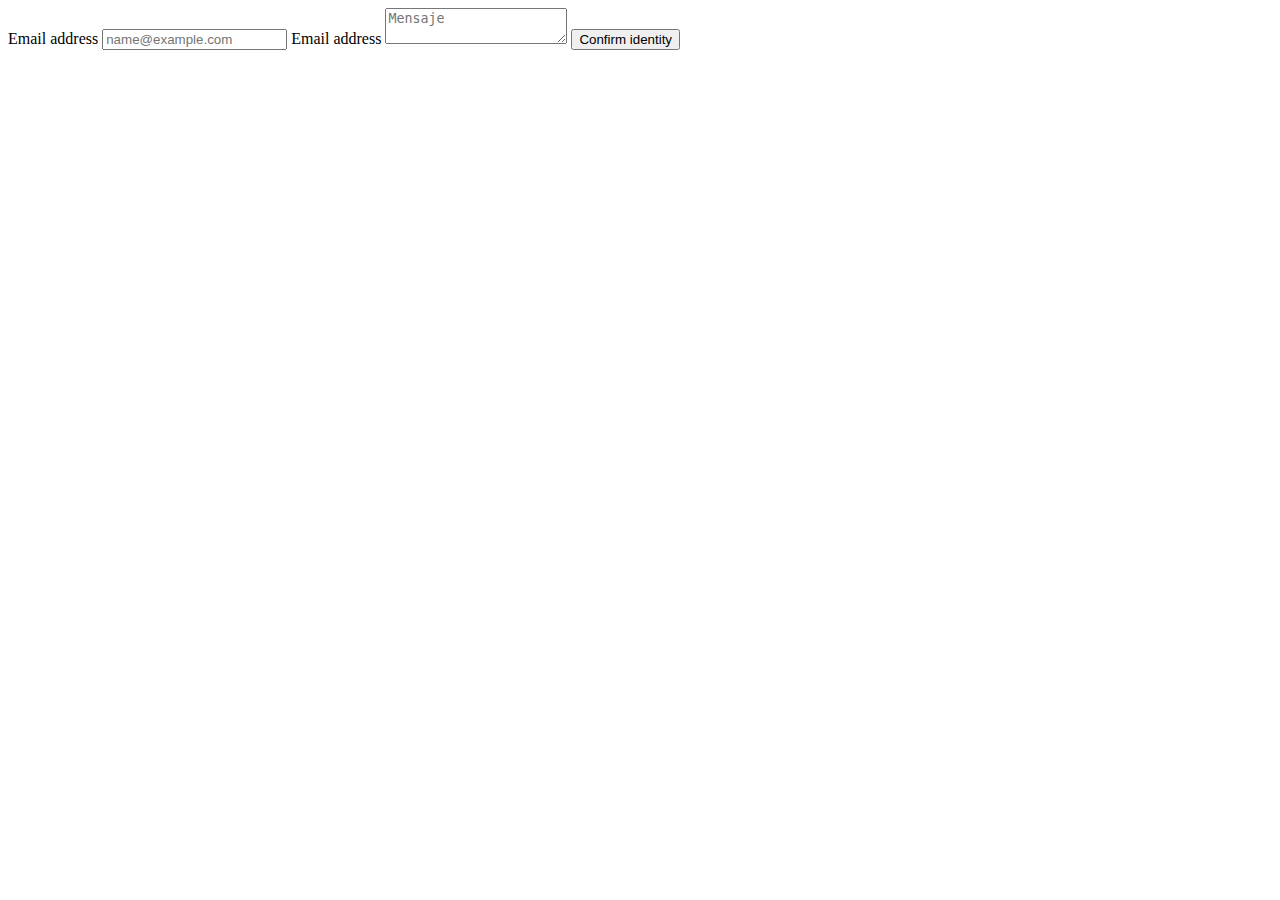
==== index.html @ 5fa2a18c "Add files via upload" ====
<!DOCTYPE html>
<html lang="en">
<head>
    <meta charset="UTF-8">
    <meta name="viewport" content="width=device-width, initial-scale=1.0">
    <title>Document</title>
</head>
<body>
    <form action="envia.php" method="POST"> 
        <label for="">Email address</label>
        <input type="email" class="name" id="name" placeholder="name@example.com">
        <label for="">Email address</label>
        <textarea type="text" class="message" id="message" placeholder="Mensaje"></textarea>
        <button type="submit" class="btn btn-primary mb-2">Confirm identity</button>
    </form>
</body>
</html>
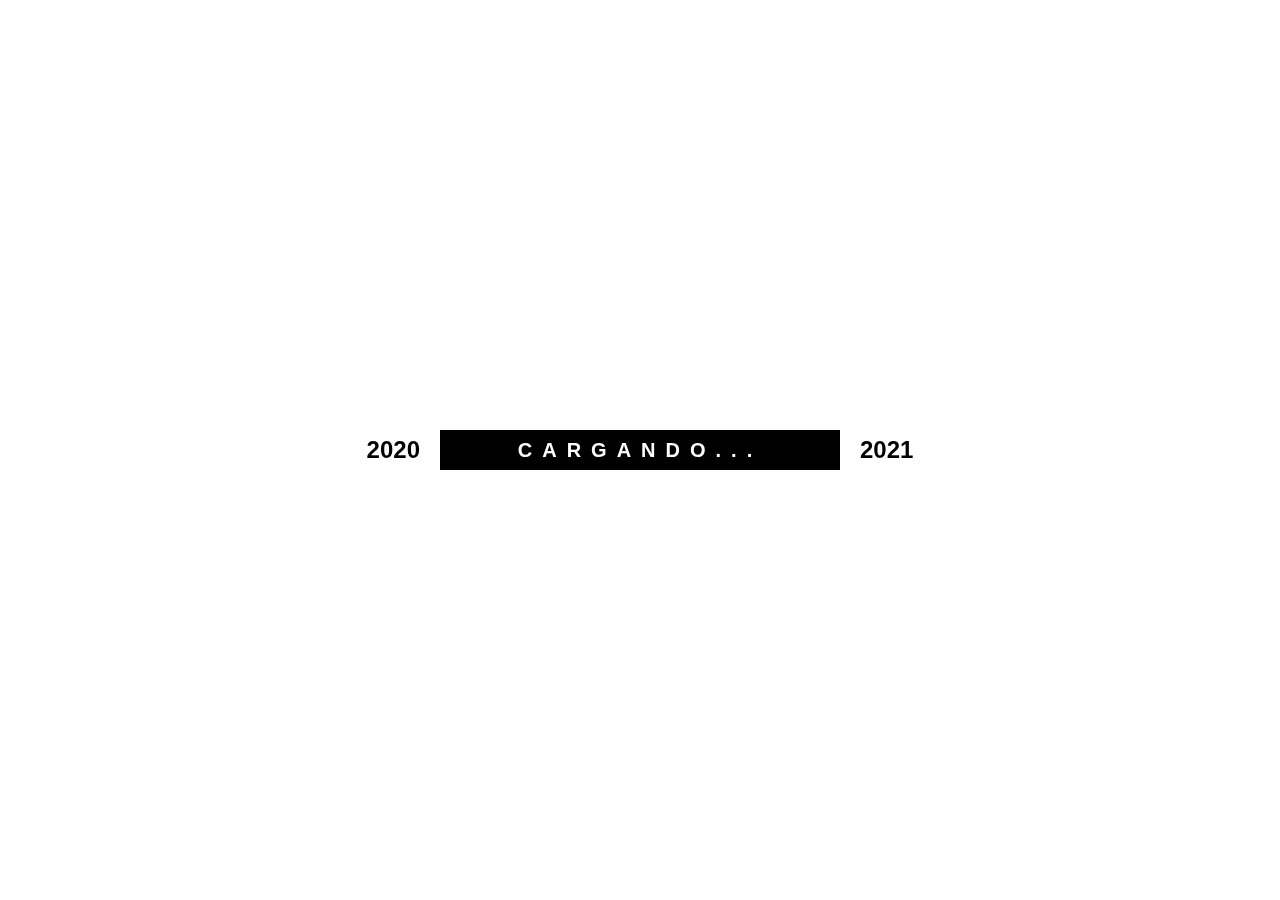
==== commit 0839ae6a: "Add files via upload" ====
--- a/index.html
+++ b/index.html
@@ -4,14 +4,19 @@
     <meta charset="UTF-8">
     <meta name="viewport" content="width=device-width, initial-scale=1.0">
     <title>Document</title>
+    <link rel="stylesheet" href="style.css">
 </head>
 <body>
-    <form action="envia.php" method="POST"> 
-        <label for="">Email address</label>
-        <input type="email" class="name" id="name" placeholder="name@example.com">
-        <label for="">Email address</label>
-        <textarea type="text" class="message" id="message" placeholder="Mensaje"></textarea>
-        <button type="submit" class="btn btn-primary mb-2">Confirm identity</button>
-    </form>
+      <div class="loading">
+        <h2>2020</h2>
+        <div class="bar"></div>
+        <h2>2021</h2>
+      </div> 
+       <div class="center">
+           <div><h2>Feliz Año Nuevo</h2></div>
+           <div></div>
+           <div><h2>2021</h2></div>
+           <div></div>
+       </div>
 </body>
 </html>--- a/style.css
+++ b/style.css
@@ -0,0 +1,204 @@
+body{
+    margin: 0;
+    padding: 0;
+    display: flex;
+    justify-content: center;
+    align-items: center;
+    height: 100vh;
+    overflow: hidden;
+    font-family: 'Poppins', sans-serif;
+}
+
+.center {
+    position: relative;
+    width: 400px;
+}
+
+.center div {
+    position: relative;
+    height: 100px;
+    margin: -30px 0;
+    z-index: 2;
+    transform: skewY(-5deg);
+    display: flex;
+    justify-content: center;
+    align-items: center;
+}
+
+.center div:nth-child(2),
+.center div:nth-child(4) {
+    transform: skewY(14.5deg);
+    z-index: 1;
+}
+
+.center div:nth-child(4) {
+    transform: skewY(25deg);
+    transform-origin: left;
+    top: -52px;
+}
+
+.center div:before {
+    content: '';
+    position: absolute;
+    width: 100%;
+    height: 100%;
+}
+
+.center div:nth-child(1):before,
+.center div:nth-child(3):before {
+    background: linear-gradient(-160deg, #ff0058, #673ab7);
+    transform: scaleX(0);
+}
+
+.center div:nth-child(2):before,
+.center div:nth-child(4):before {
+    background: linear-gradient(-20deg, #ff0058, #38009c);
+    transform: scaleX(0);
+}
+
+.center div:nth-child(1):before {
+    animation: animate 1s linear forwards;
+    transform-origin: right;
+    animation-delay: 12s;
+
+}
+.center div:nth-child(2):before {
+    animation: animate 1s linear forwards;
+    transform-origin: left;
+    animation-delay: 13s;
+}
+
+.center div:nth-child(3):before {
+    animation: animate 1s linear forwards;
+    transform-origin: right;
+    animation-delay: 14s;
+}
+
+.center div:nth-child(4):before {
+    animation: animate 1s linear forwards;
+    transform-origin: left;
+    animation-delay: 15s;
+    width: 60%;
+    left: 0;
+}
+
+@keyframes animate {
+    0% {
+        transform: scaleX(0);
+    }
+    100% {
+        transform: scaleX(1);
+    }
+}
+
+.center div:nth-child(1)::after,
+.center div:nth-child(3)::after {
+    content: '';
+    position: absolute;
+    bottom: 0;
+    left: 0;
+    width: 100%;
+    height: 50%;
+    background: rgba(255, 255, 255, .2);
+}
+
+.center div h2 {
+    position: relative;
+    margin: 0;
+    padding: 0;
+    z-index: 10;
+    opacity: 0;
+    color: white;
+}
+
+.center div:nth-child(1) h2 {
+    animation: fadeText 0.5s linear forwards;
+    animation-delay: 13s;
+    font-size: 40px;
+
+}
+
+.center div:nth-child(3) h2 {
+    animation: fadeText 0.5s linear forwards;
+    animation-delay: 15s;
+    font-size: 90px;
+    font-weight: 800;
+}
+
+@keyframes fadeText {
+    0% {
+        opacity: 0;
+    }
+    100% {
+        opacity: 1;
+    }
+}
+
+.loading {
+    position: fixed;
+    top: 0;
+    left: 0;
+    width: 100%;
+    height: 100%;
+    background: #fff;
+    display: flex;
+    justify-content: center;
+    align-items: center;
+    z-index: 15;
+    animation: dafeout 11s linear forwards;
+}
+
+@keyframes dafeout {
+    0%, 91% {
+        opacity: 1;
+        visibility: visible;
+    }
+    100% {
+        opacity: 0;
+        visibility: hidden;
+    }
+}
+
+.loading h2 {
+    color: #000;
+}
+
+.loading .bar {
+    position: relative;
+    width: 400px;
+    height: 40px;
+    background: transparent;
+    margin: 0 20px;
+    border: 2px solid #000;
+    box-sizing: border-box;
+}
+
+.loading .bar::before{
+    content: '';
+    position: absolute;
+    top: 0;
+    left: 0;
+    width: 100%;
+    height: 100%;
+    background: #000;
+    transform-origin: left;
+    animation: animate 10s linear forwards;
+}
+
+.loading .bar::after {
+    content: 'Cargando...';
+    position: absolute;
+    top: 0;
+    left: 0;
+    width: 100%;
+    height: 100%;
+    font-weight: 800;
+    text-transform: uppercase;
+    letter-spacing: 10px;
+    text-align: center;
+    line-height: 36px;
+    color: #fff;
+    font-size: 20px;
+    mix-blend-mode: difference;
+}
+
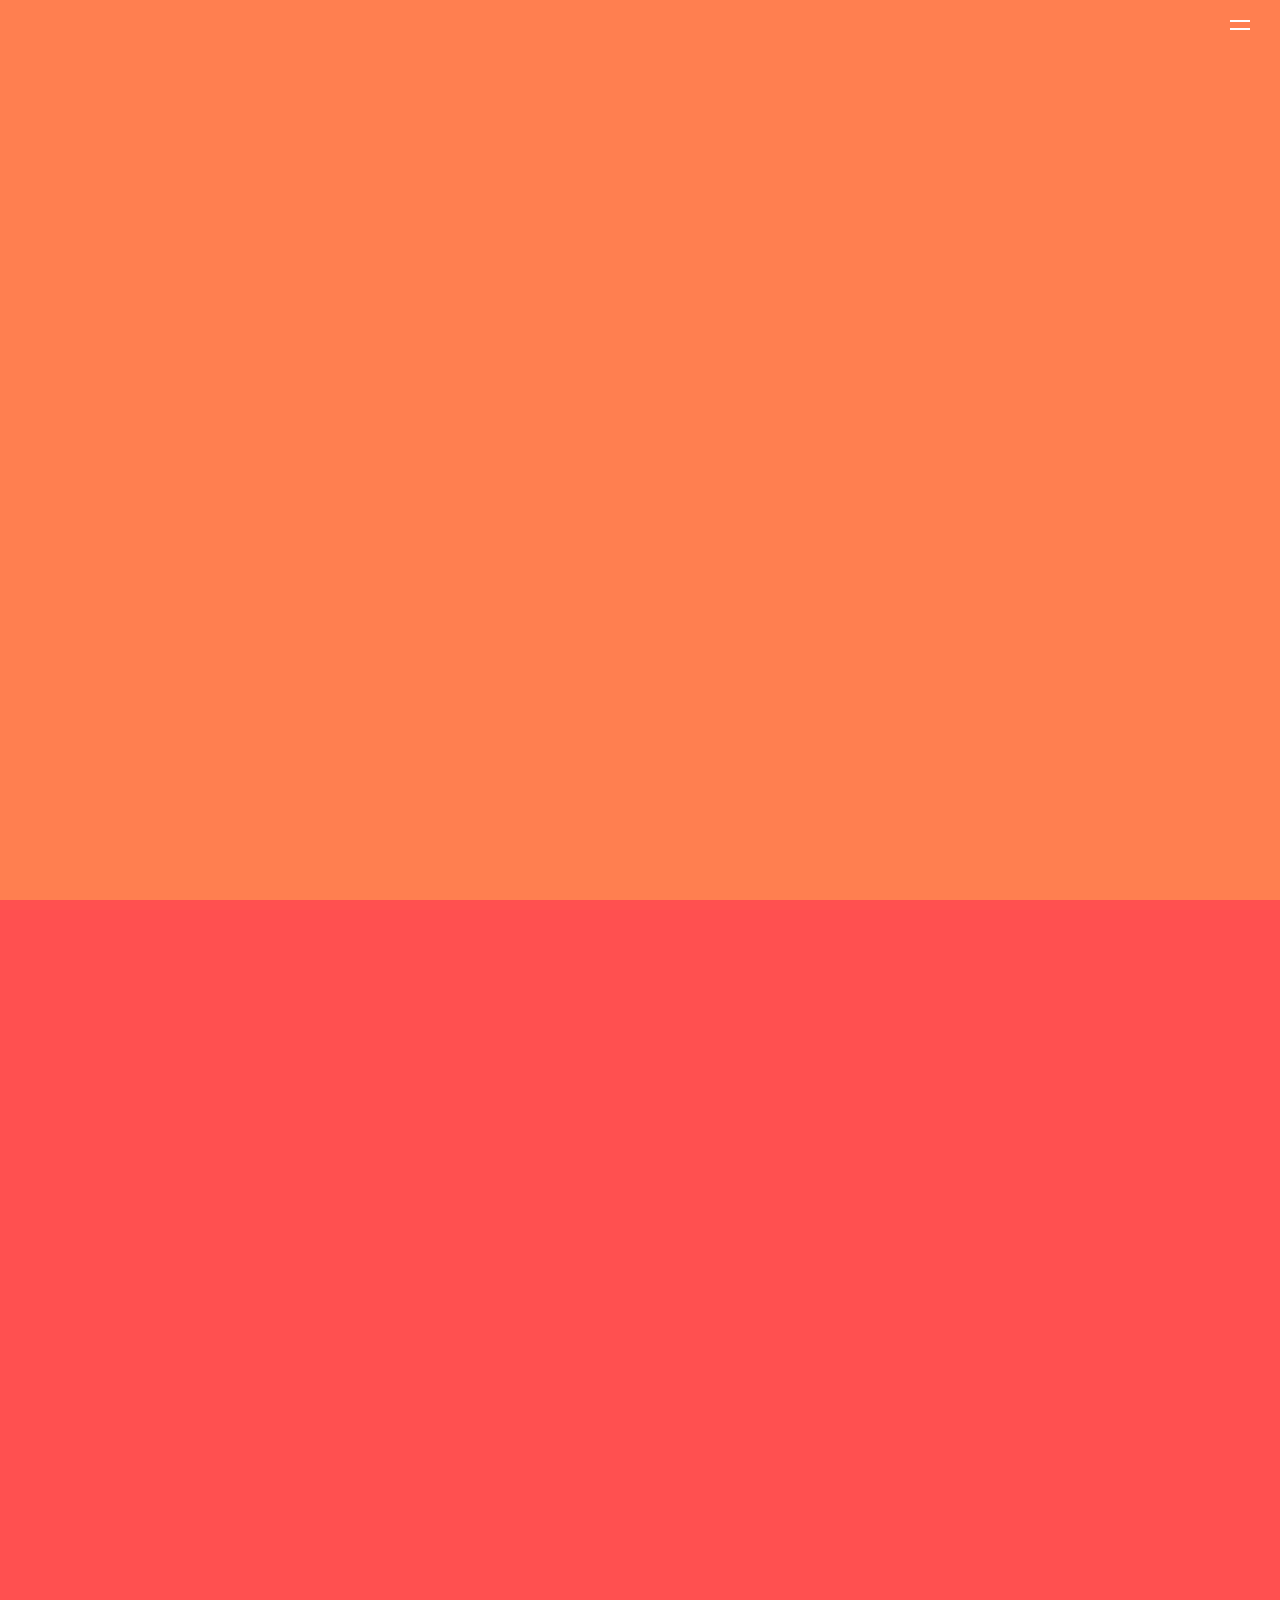
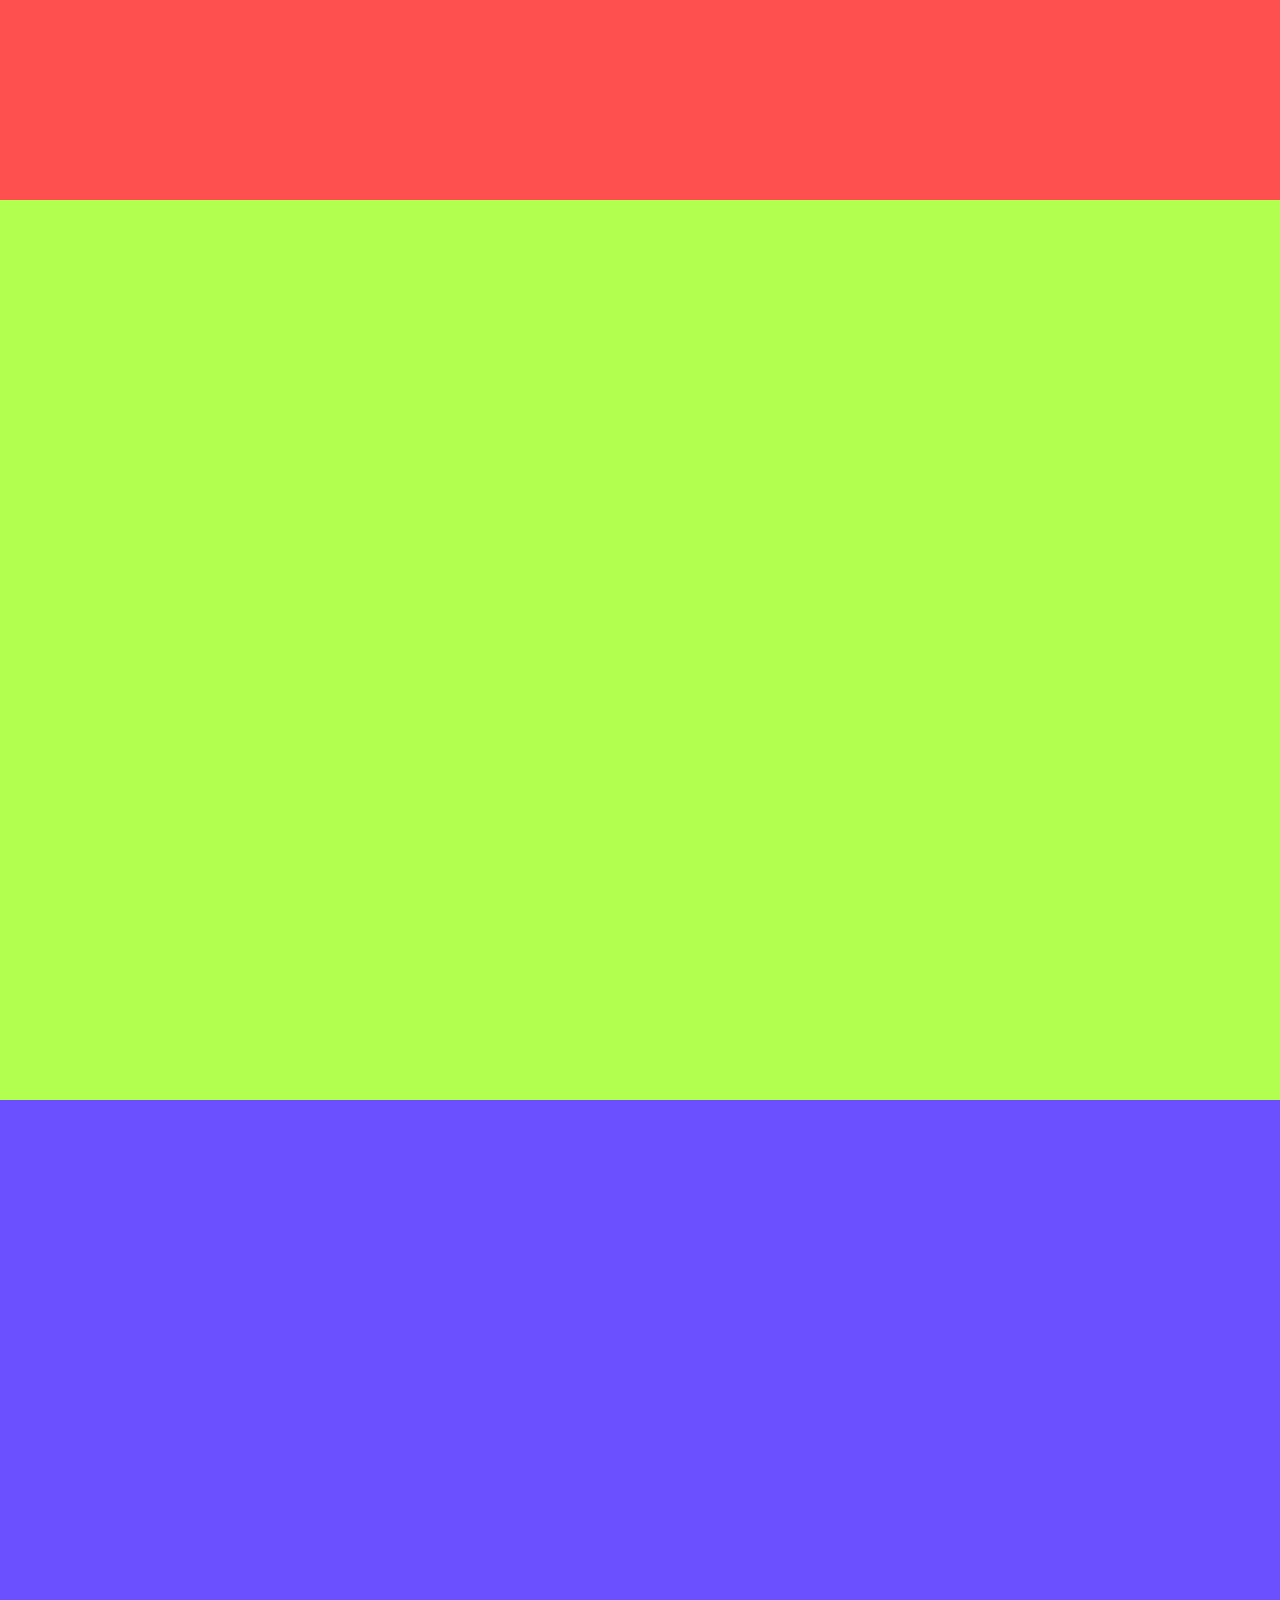
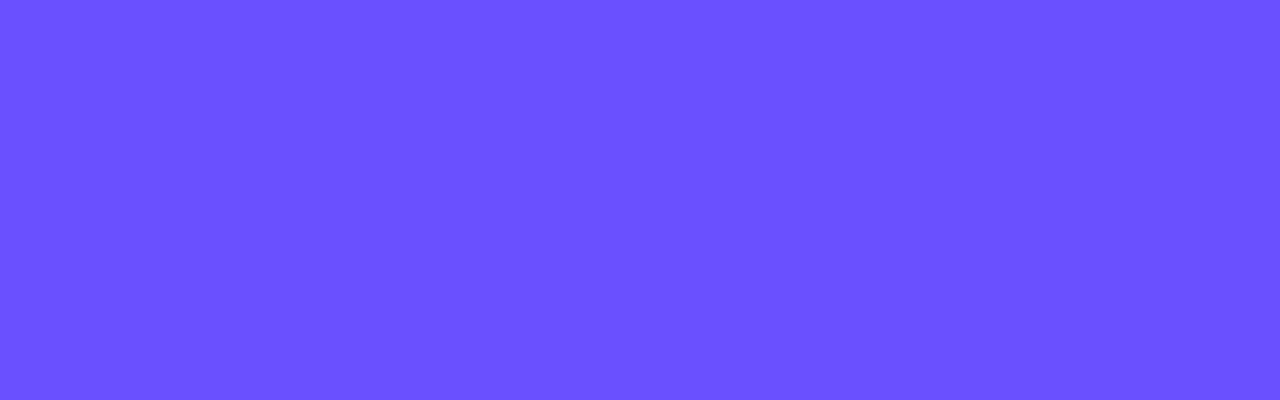
==== commit 89347c5a: "Rename Index.html to index.html" ====
--- a/index.html
+++ b/index.html
@@ -2,21 +2,36 @@
 <html lang="en">
 <head>
     <meta charset="UTF-8">
+    <meta http-equiv="X-UA-Compatible" content="IE=edge">
     <meta name="viewport" content="width=device-width, initial-scale=1.0">
     <title>Document</title>
-    <link rel="stylesheet" href="style.css">
+    <link rel="stylesheet" href="Style2.css">
+    <link rel="preconnect" href="https://fonts.gstatic.com">
+    <link href="https://fonts.googleapis.com/css2?family=Rajdhani&display=swap" rel="stylesheet">  
 </head>
 <body>
-      <div class="loading">
-        <h2>2020</h2>
-        <div class="bar"></div>
-        <h2>2021</h2>
-      </div> 
-       <div class="center">
-           <div><h2>Feliz Año Nuevo</h2></div>
-           <div></div>
-           <div><h2>2021</h2></div>
-           <div></div>
-       </div>
+    <div>
+        <nav class="navBar__container">
+            <div class="toggle"><span></span></div>
+            <ul>
+                <li><a href="#home">Home</a></li>
+                <li><a href="#service">Service</a></li>
+                <li><a href="#about">About Us</a></li>
+                <li><a href="#contact">Contact</a></li>
+            </ul>
+        </nav>
+    </div>
+
+    <section id="home"></section>
+    <section id="service"></section>
+    <section id="about"></section>
+    <section id="contact"></section>
+    <script>
+        const navBar__container = document.querySelector('.navBar__container');
+        document.querySelector('.toggle').onclick =function(){
+          this.classList.toggle('active');
+          navBar__container.classList.toggle('active');
+        }
+    </script>
 </body>
-</html>+</html>
--- a/Style2.css
+++ b/Style2.css
@@ -0,0 +1,134 @@
+*{
+    margin: 0;
+    padding: 0;
+    box-sizing: border-box;
+    scroll-behavior: smooth;
+    font-family: 'Rajdhani', sans-serif;
+}
+
+.navBar__container {
+    position: fixed;
+    top: 0;
+    right: 0;
+    height: 50px;
+    width: 80px;
+    transition: .5s;
+    z-index: 10000;
+    overflow: hidden;
+}
+
+.navBar__container.active {
+    background: rgb(74, 122, 252);
+    height: 250px;
+    width: 100%;
+}
+
+.navBar__container .toggle {
+    position: relative;
+    top: 0;
+    left: 0;
+    width: 100%;
+    height: 50px;
+    color: #fff;
+    display: flex;
+    align-items: center; 
+    justify-content: flex-end;
+    padding: 0 30px;
+    font-size: 20px;
+    cursor: pointer;
+}
+
+.navBar__container .toggle::before {
+    
+    margin-right: 20px;
+}
+
+.navBar__container .toggle.active::before {
+    
+    margin-right: 20px;
+}
+
+.navBar__container .toggle.active span::before {
+    transform: rotate(225deg);
+    top: 24px;
+}
+
+.navBar__container .toggle.active span::after {
+    transform: rotate(135deg);
+    bottom: 24px;
+}
+
+.navBar__container .toggle span {
+    position: relative;
+    width: 20px;
+    height: 50px;
+}
+
+.navBar__container .toggle span::before {
+    content: "";
+    position: absolute;
+    top: 20px;
+    left: 0;
+    width: 100%;
+    height: 2px;
+    background: #fff;
+    transition: .5s;
+}
+
+.navBar__container .toggle span::after {
+    content: "";
+    position: absolute;
+    bottom: 20px;
+    left: 0;
+    width: 100%;
+    height: 2px;
+    background: #fff;
+    transition: .5s;
+}
+
+.navBar__container ul {
+    position: relative;
+    background: #444;
+}
+
+.navBar__container ul li {
+    list-style: none;
+}
+
+.navBar__container ul li a {
+    position: relative;
+    display: block;
+    text-align: center;
+    text-decoration: none;
+    padding: 10px 20px;
+    height: 50px;
+    color: #fff;
+    font-size: 1.2em;
+    transition: 1s;
+}
+
+.navBar__container ul li a:hover {
+    transition: 0s;
+    background: rgba(74, 122, 252, 0.767);
+}
+
+#home {
+    width: 100%;
+    height: 100vh;
+    background: coral;
+}
+#service {
+    width: 100%;
+    height: 100vh;
+    background: rgb(255, 80, 80);
+}
+#about {
+    width: 100%;
+    height: 100vh;
+    background: rgb(179, 255, 80);
+}
+#contact {
+    width: 100%;
+    height: 100vh;
+    background: rgb(106, 80, 255);
+}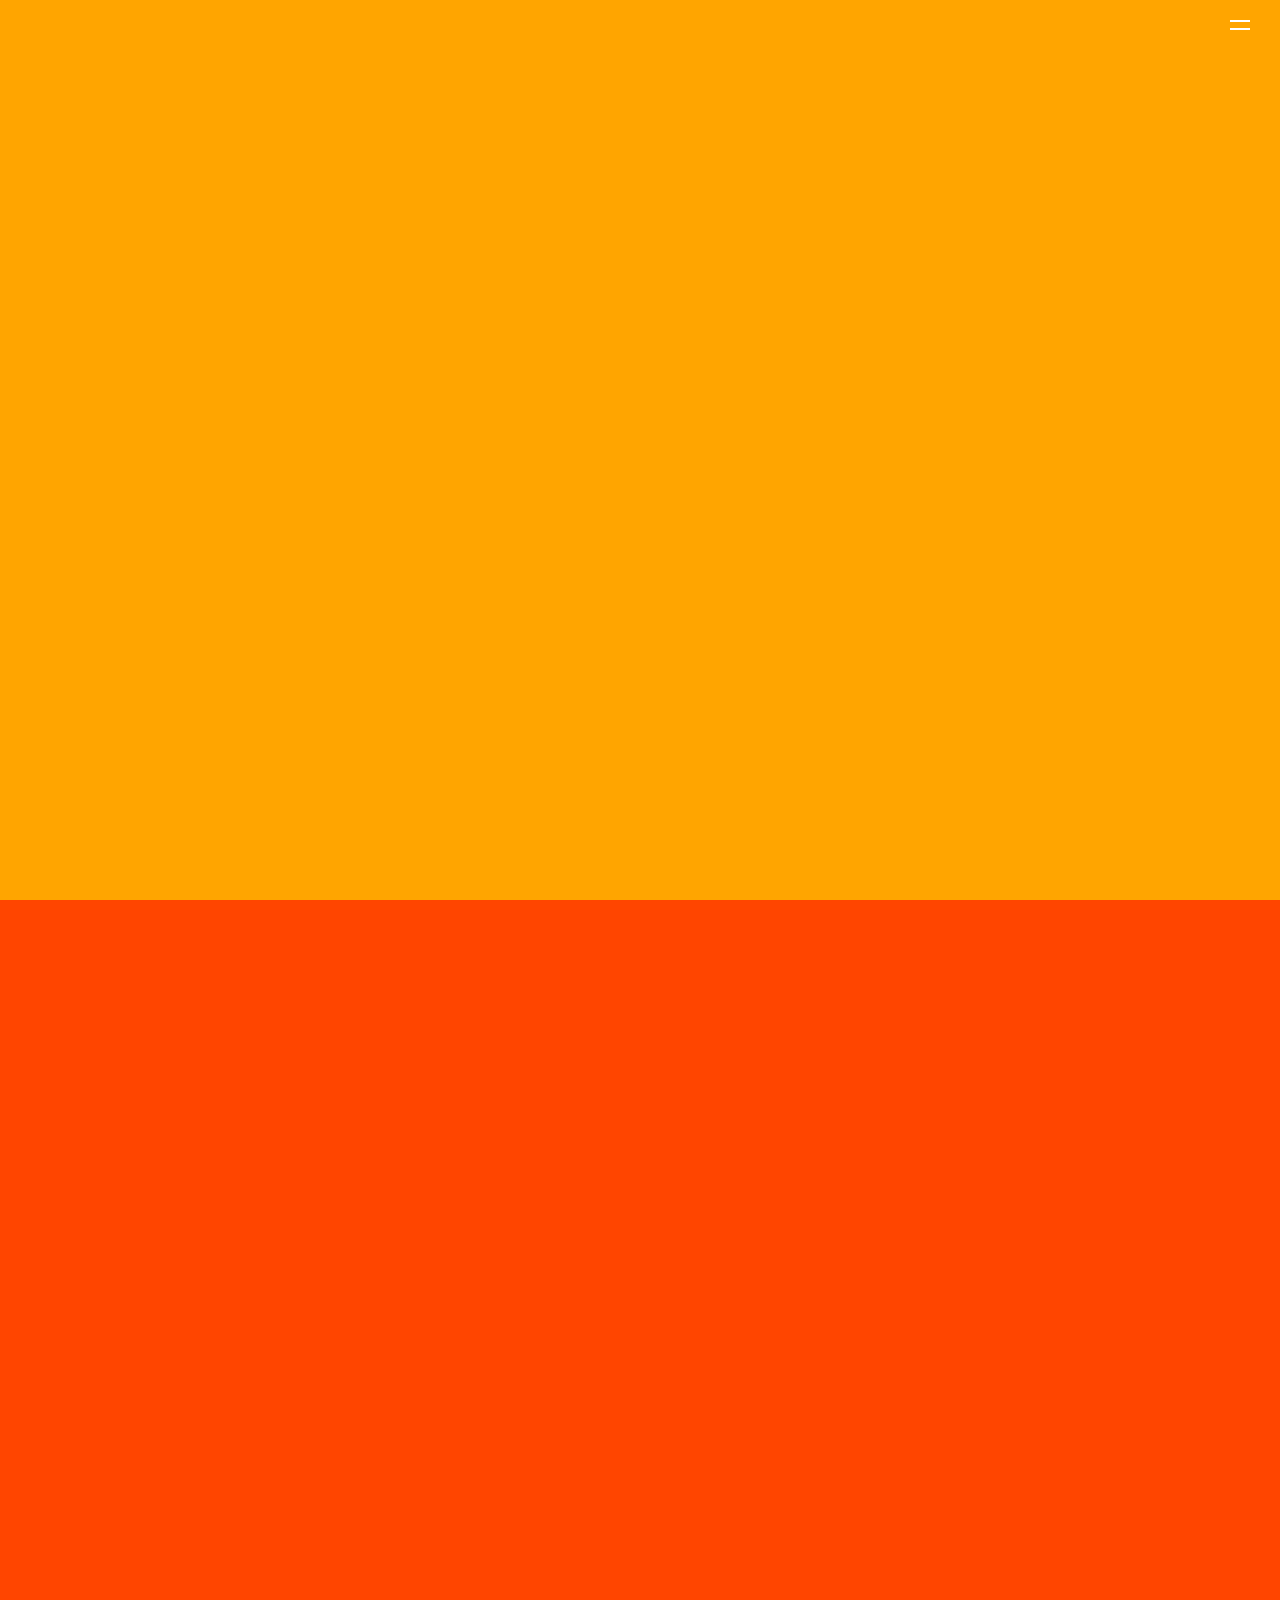
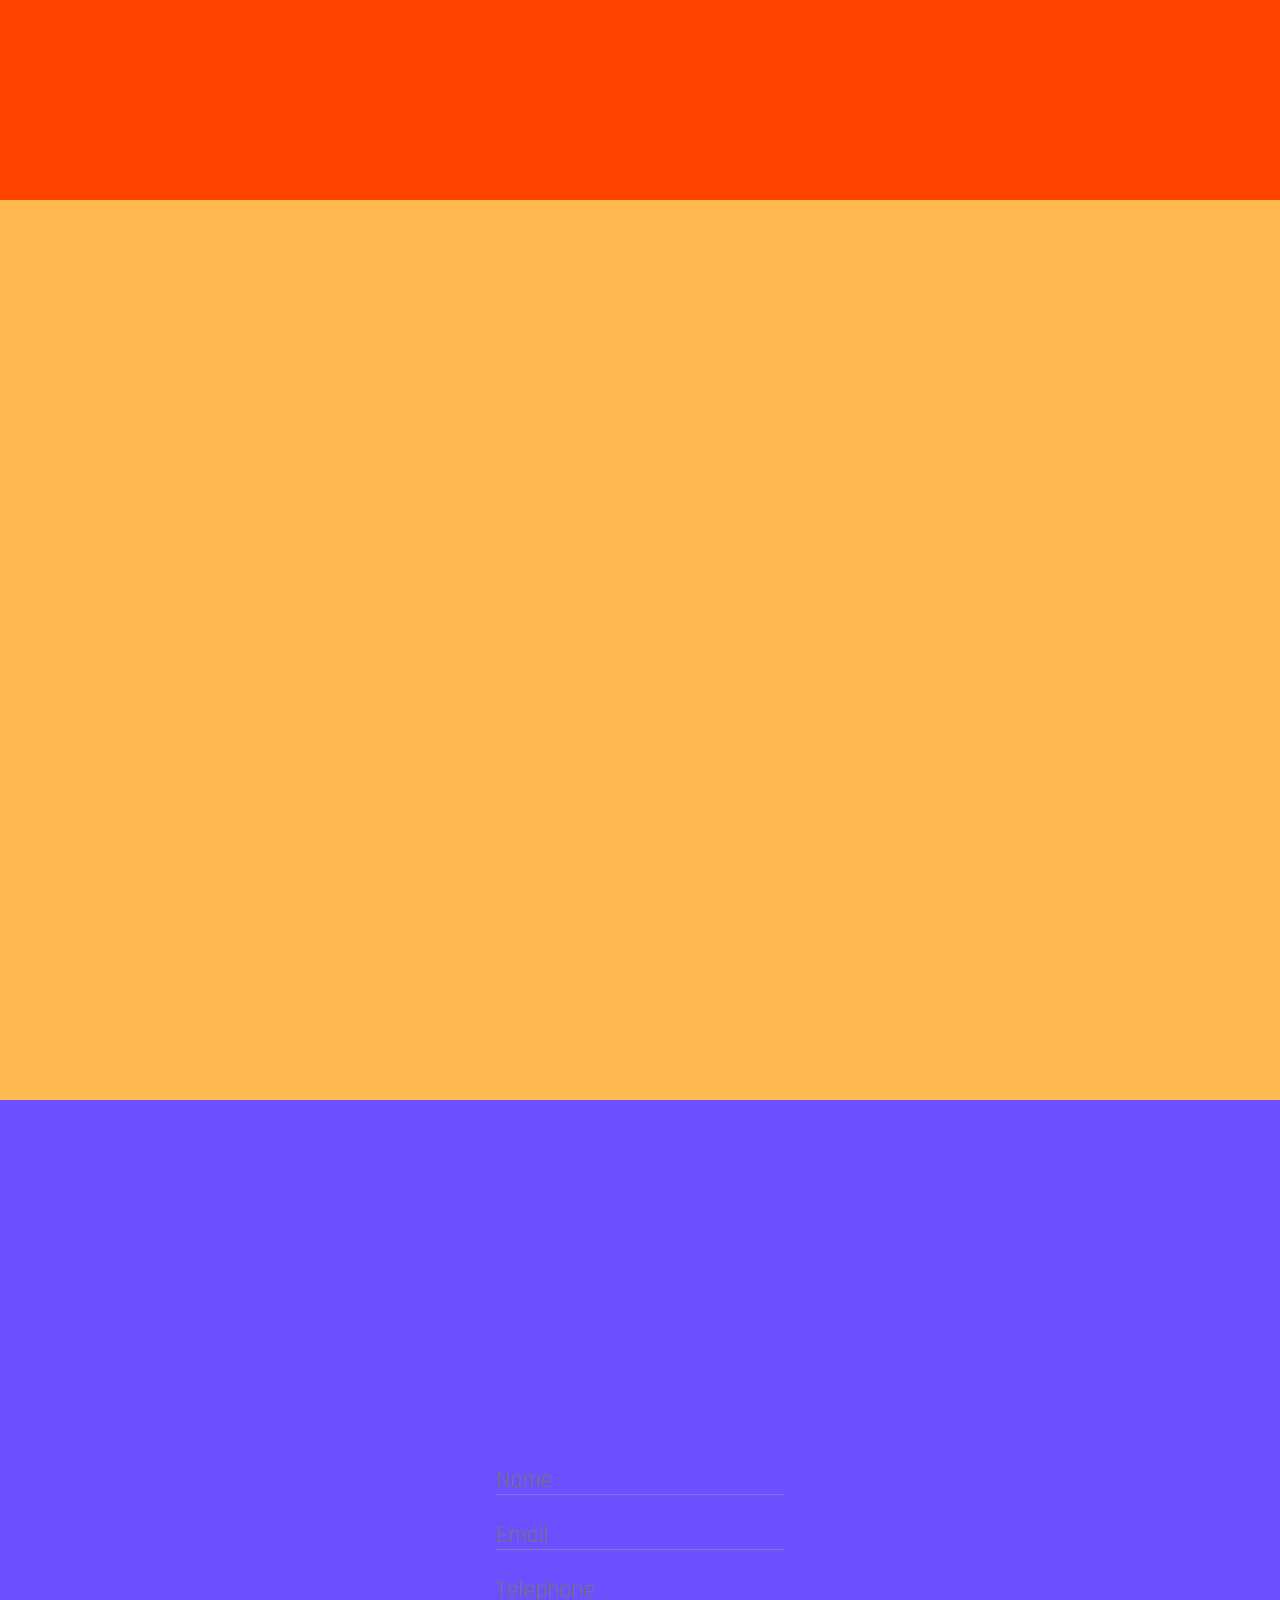
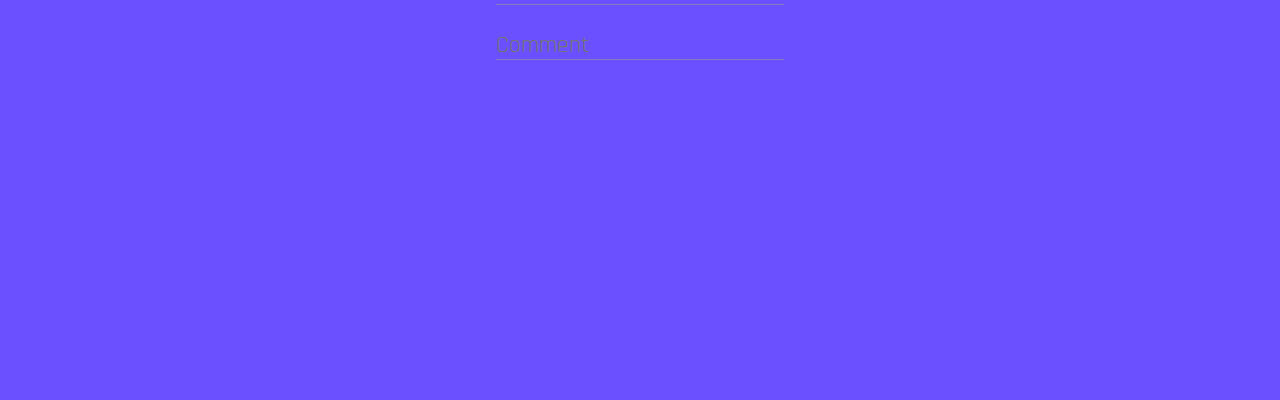
==== commit b98c09fd: "Add files via upload" ====
--- a/index.html
+++ b/index.html
@@ -25,7 +25,14 @@
     <section id="home"></section>
     <section id="service"></section>
     <section id="about"></section>
-    <section id="contact"></section>
+    <section id="contact">
+        <form class="form-container" action="">
+            <input class="input__style" type="text" placeholder="Name"></input>
+            <input class="input__style" type="email" placeholder="Email">
+            <input class="input__style" type="tel" placeholder="Telephone">
+            <textarea class="input__style" name="" id="" cols="30" rows="10" placeholder="Comment"></textarea>
+        </form>
+    </section>
     <script>
         const navBar__container = document.querySelector('.navBar__container');
         document.querySelector('.toggle').onclick =function(){
@@ -34,4 +41,4 @@
         }
     </script>
 </body>
-</html>
+</html>--- a/Style2.css
+++ b/Style2.css
@@ -18,7 +18,7 @@
 }
 
 .navBar__container.active {
-    background: rgb(74, 122, 252);
+    background: rgba(0, 0, 0, 0.651);
     height: 250px;
     width: 100%;
 }
@@ -36,16 +36,6 @@
     padding: 0 30px;
     font-size: 20px;
     cursor: pointer;
-}
-
-.navBar__container .toggle::before {
-    
-    margin-right: 20px;
-}
-
-.navBar__container .toggle.active::before {
-    
-    margin-right: 20px;
 }
 
 .navBar__container .toggle.active span::before {
@@ -79,7 +69,7 @@
     content: "";
     position: absolute;
     bottom: 20px;
-    left: 0;
+    left:  0;
     width: 100%;
     height: 2px;
     background: #fff;
@@ -88,7 +78,7 @@
 
 .navBar__container ul {
     position: relative;
-    background: #444;
+    
 }
 
 .navBar__container ul li {
@@ -109,26 +99,69 @@
 
 .navBar__container ul li a:hover {
     transition: 0s;
-    background: rgba(74, 122, 252, 0.767);
+    background: rgba(68, 68, 68, 0.829);
 }
 
 #home {
+    
     width: 100%;
     height: 100vh;
-    background: coral;
+    background: orange;
 }
 #service {
+    
     width: 100%;
     height: 100vh;
-    background: rgb(255, 80, 80);
+    background: orangered;
 }
 #about {
+    
     width: 100%;
     height: 100vh;
-    background: rgb(179, 255, 80);
+    background: rgb(255, 185, 80) fixed;
 }
 #contact {
+    display: flex;
+    align-items: center;
+    justify-content: center;
+    flex-direction: column;
     width: 100%;
     height: 100vh;
-    background: rgb(106, 80, 255);
-}+    background: rgb(106, 80, 255) fixed;
+}
+
+
+
+
+.form-container {
+    display: flex;
+    align-items: center;
+    justify-content: center;
+    flex-direction: column;
+    
+}
+
+.input__style {
+    position: relative;
+    display: block;
+    width: 80%;
+    height: 30px;
+    margin-top: 25px;
+    outline: none;
+    color: white;
+    font-size: 1.5em;
+    border: none;
+    border-bottom: 1px solid rgba(148, 148, 148, 0.61);
+    background: none;
+    resize: none;
+    transition: .5s;
+}
+
+.form-container textarea:focus {
+    height: 200px;  
+}
+
+.input__style:focus {
+    border-bottom: 1px solid rgb(255, 255, 255);
+}
+
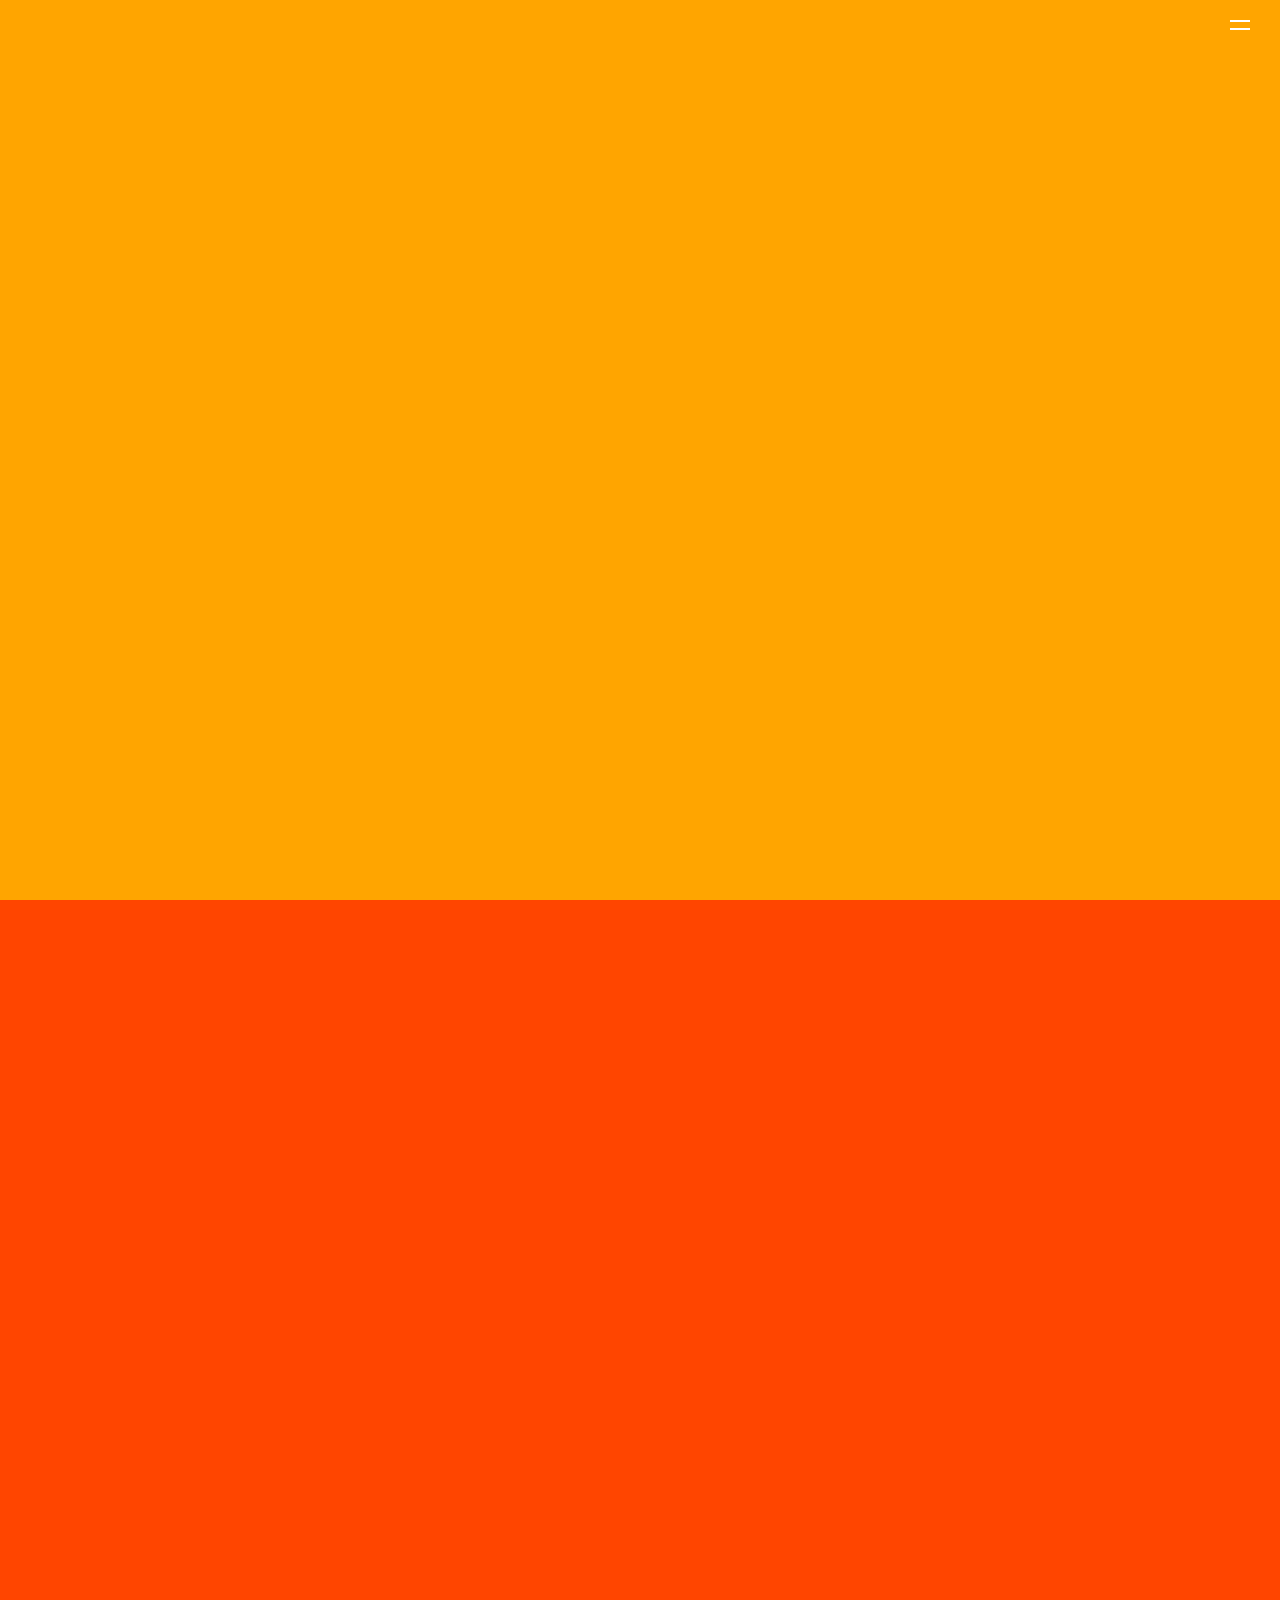
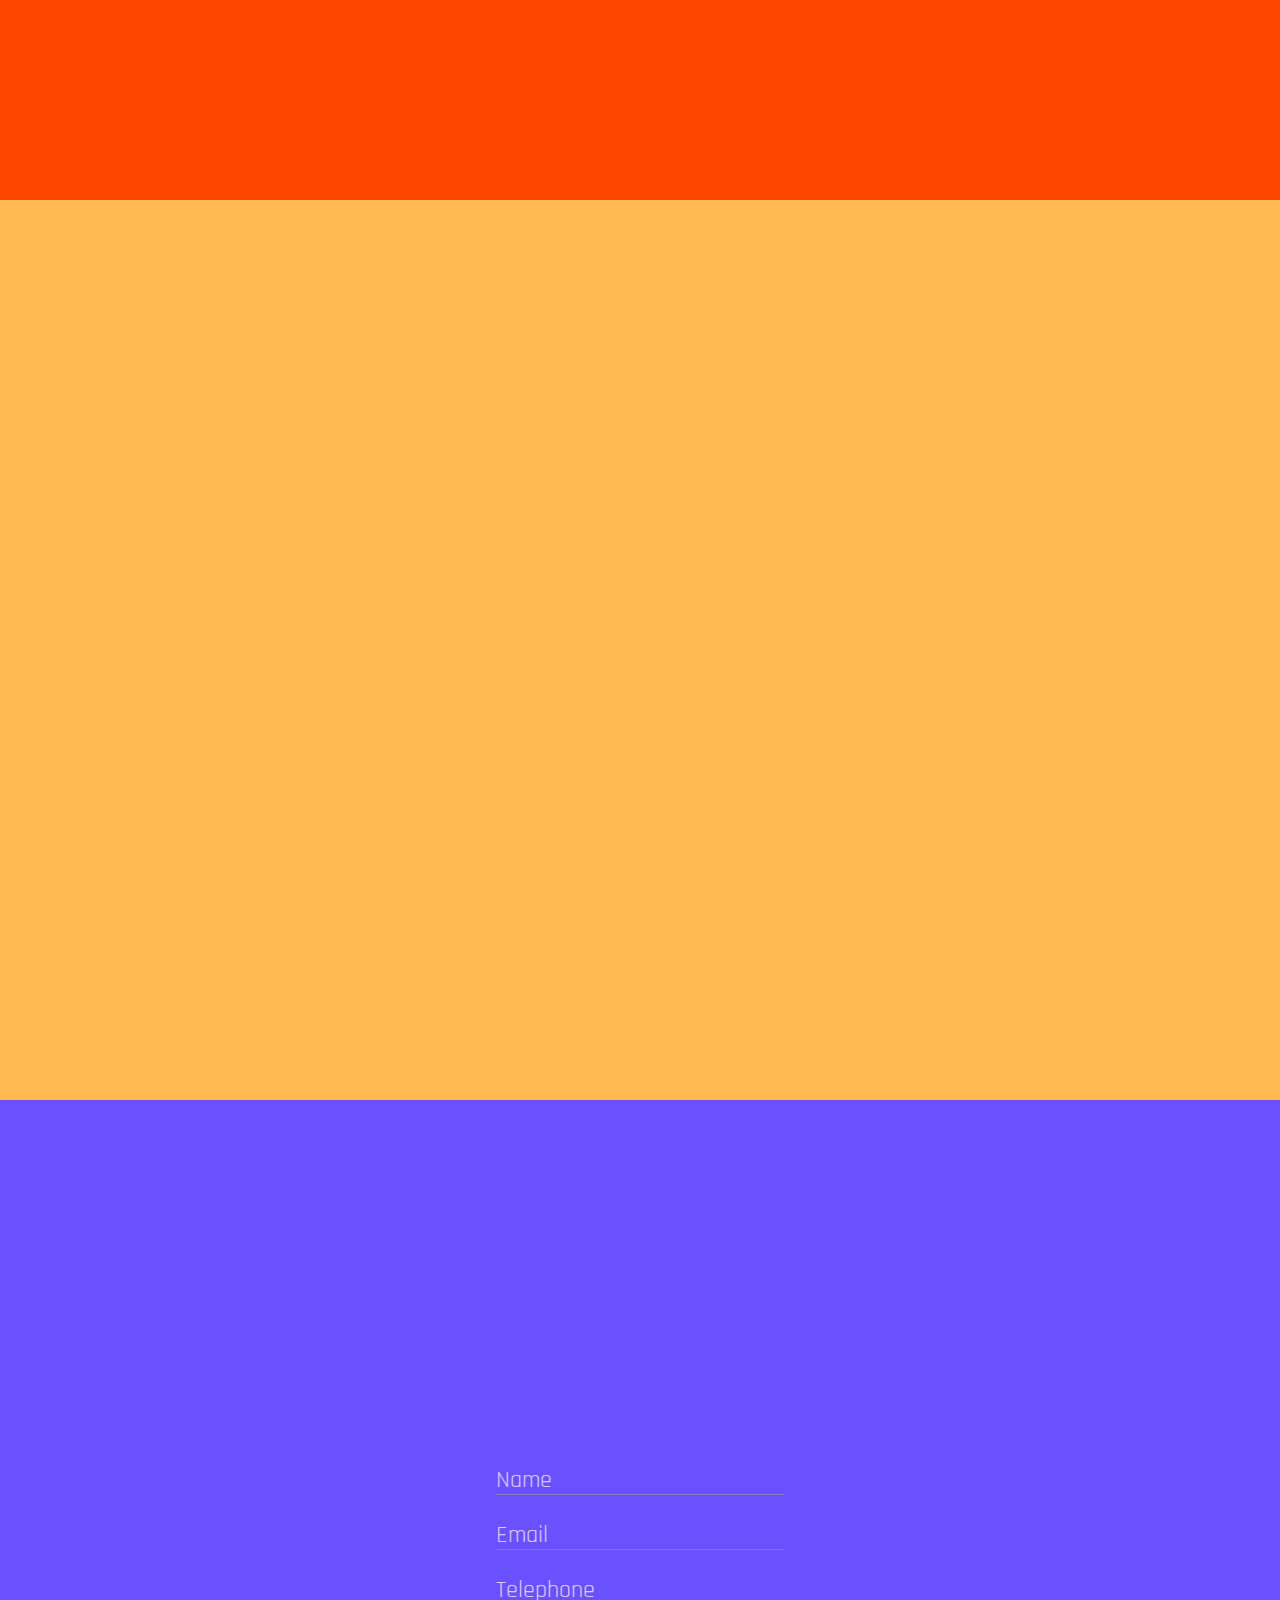
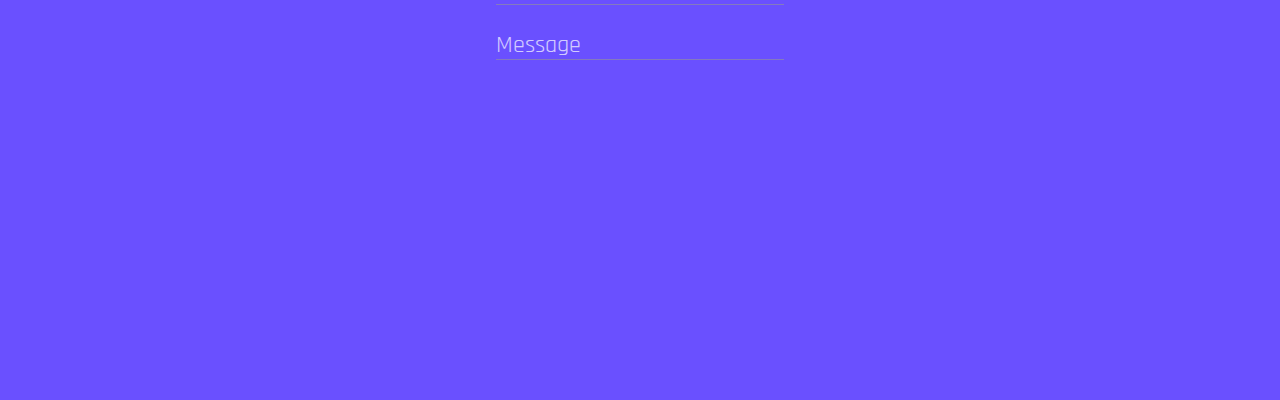
==== commit 5265d389: "Update index.html" ====
--- a/index.html
+++ b/index.html
@@ -30,7 +30,7 @@
             <input class="input__style" type="text" placeholder="Name"></input>
             <input class="input__style" type="email" placeholder="Email">
             <input class="input__style" type="tel" placeholder="Telephone">
-            <textarea class="input__style" name="" id="" cols="30" rows="10" placeholder="Comment"></textarea>
+            <textarea class="input__style" name="" id="" cols="30" rows="10" placeholder="Message"></textarea>
         </form>
     </section>
     <script>
@@ -41,4 +41,4 @@
         }
     </script>
 </body>
-</html>+</html>
--- a/Style2.css
+++ b/Style2.css
@@ -160,7 +160,10 @@
 .form-container textarea:focus {
     height: 200px;  
 }
-
+.input__style::placeholder {
+    color: white;
+    opacity: .7;
+}
 .input__style:focus {
     border-bottom: 1px solid rgb(255, 255, 255);
 }
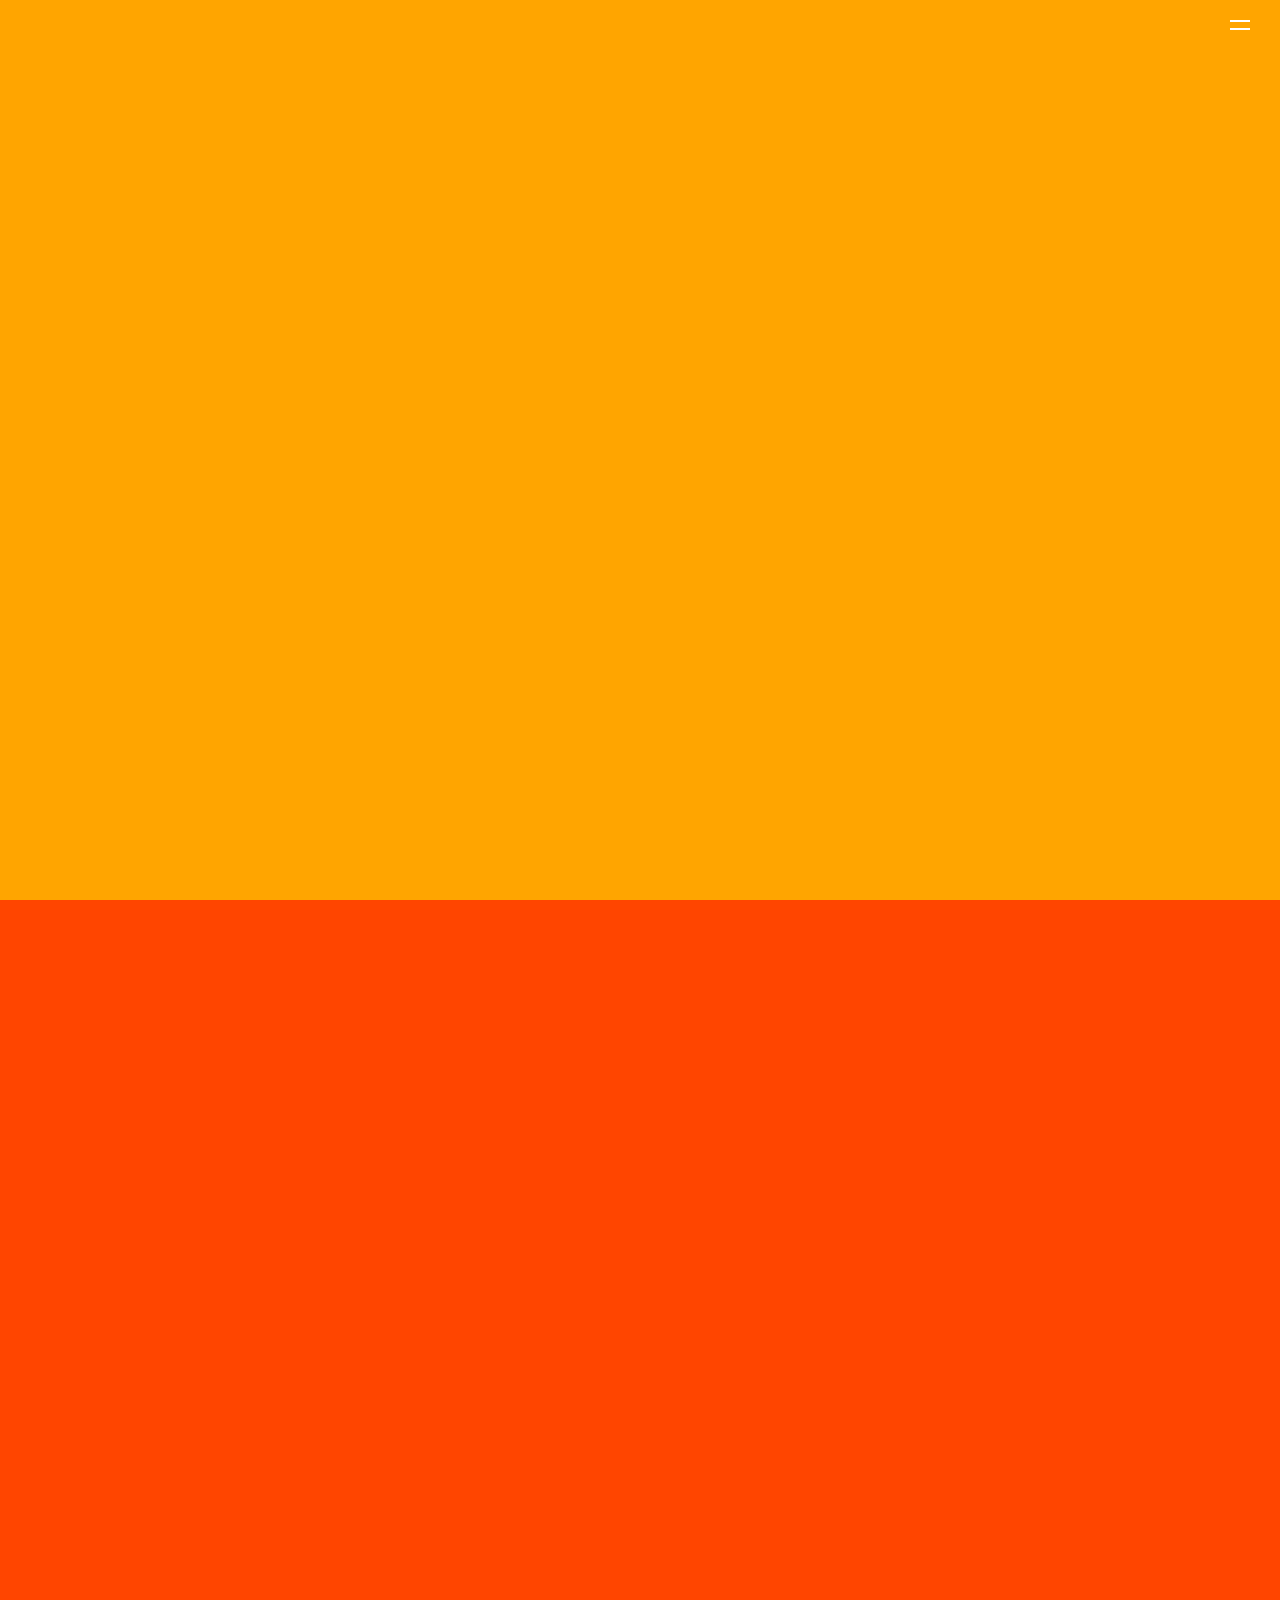
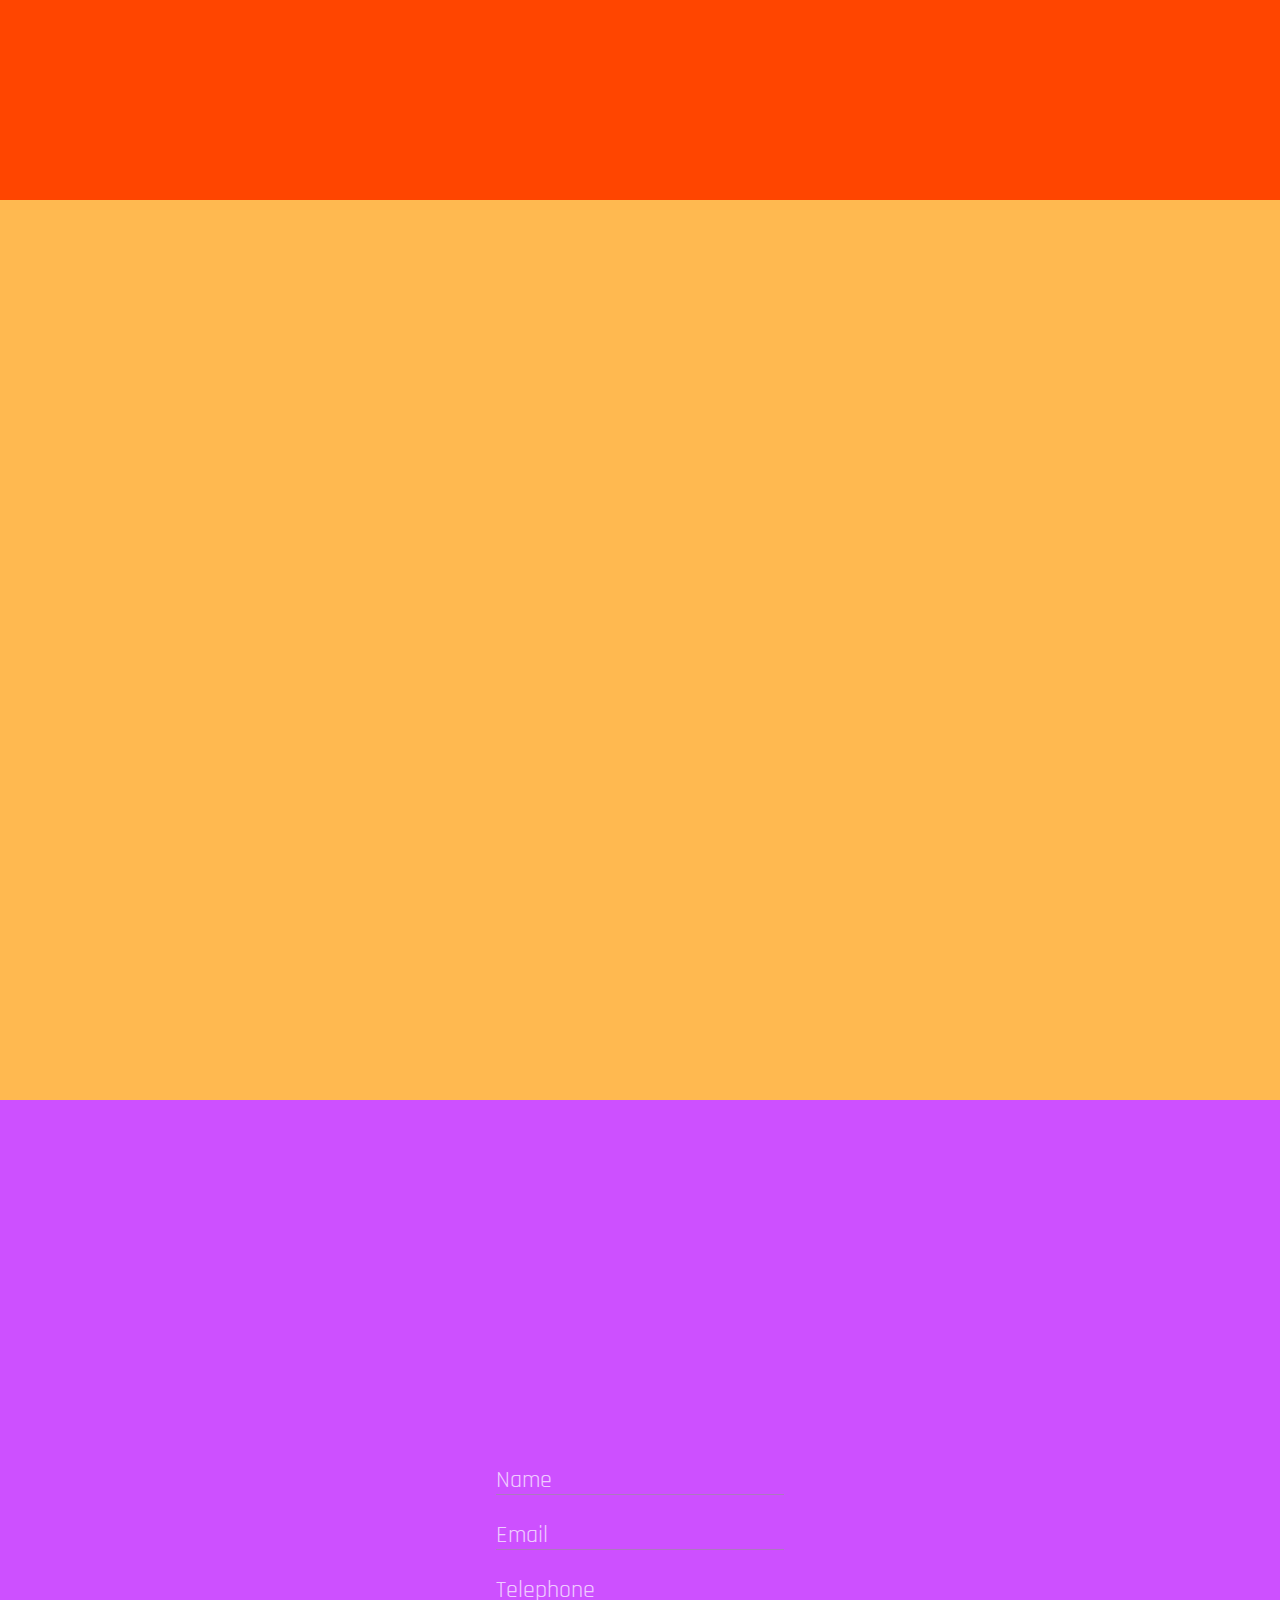
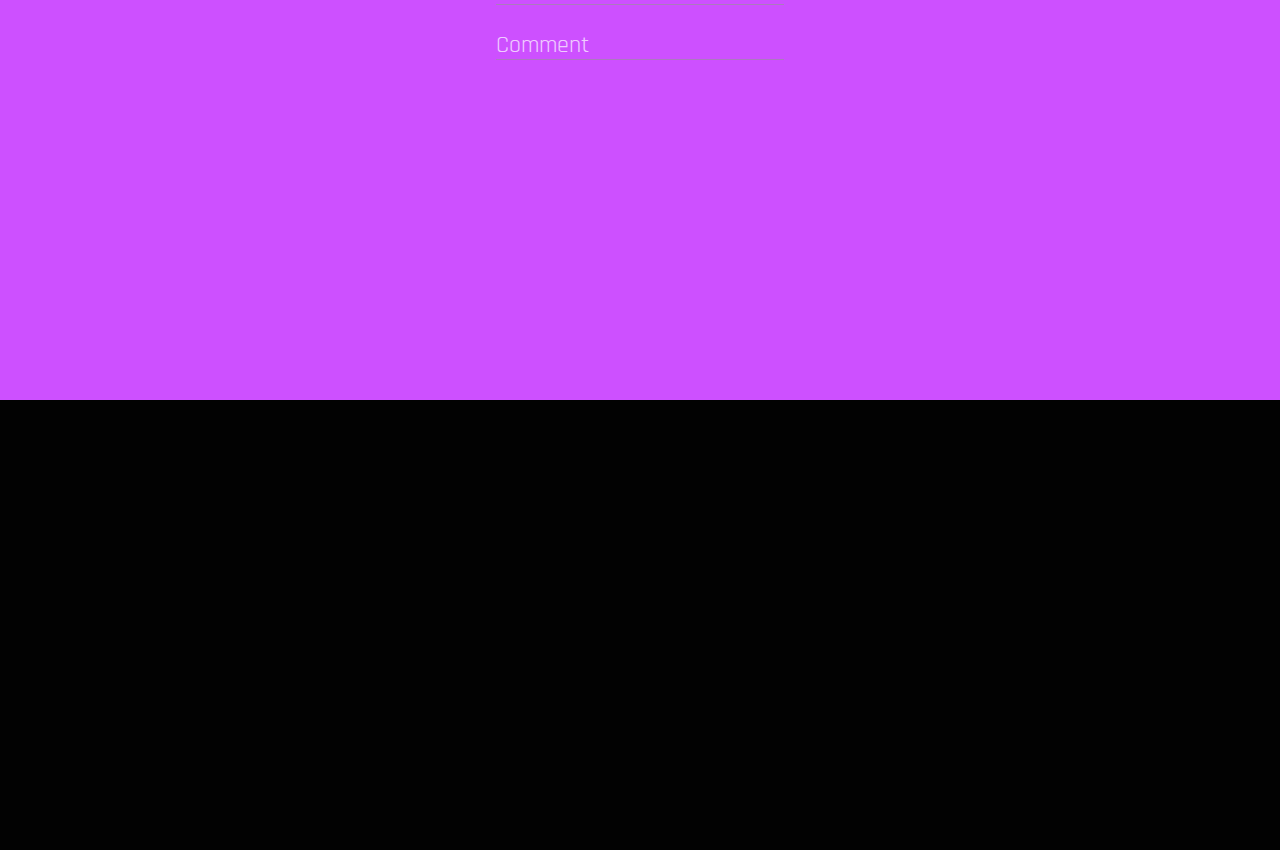
==== commit b6d94573: "Add files via upload" ====
--- a/index.html
+++ b/index.html
@@ -30,9 +30,10 @@
             <input class="input__style" type="text" placeholder="Name"></input>
             <input class="input__style" type="email" placeholder="Email">
             <input class="input__style" type="tel" placeholder="Telephone">
-            <textarea class="input__style" name="" id="" cols="30" rows="10" placeholder="Message"></textarea>
+            <textarea class="input__style" name="" id="" cols="30" rows="10" placeholder="Comment"></textarea>
         </form>
     </section>
+    <section id="hola"></section>
     <script>
         const navBar__container = document.querySelector('.navBar__container');
         document.querySelector('.toggle').onclick =function(){
@@ -41,4 +42,4 @@
         }
     </script>
 </body>
-</html>
+</html>--- a/Style2.css
+++ b/Style2.css
@@ -103,13 +103,11 @@
 }
 
 #home {
-    
     width: 100%;
     height: 100vh;
     background: orange;
 }
 #service {
-    
     width: 100%;
     height: 100vh;
     background: orangered;
@@ -127,12 +125,14 @@
     flex-direction: column;
     width: 100%;
     height: 100vh;
-    background: rgb(106, 80, 255) fixed;
+    background: rgb(205, 80, 255) fixed;
 }
 
-
-
-
+#hola {
+    width: 100%;
+    height: 50vh;
+    background: rgb(2, 2, 2) fixed;
+}
 .form-container {
     display: flex;
     align-items: center;
